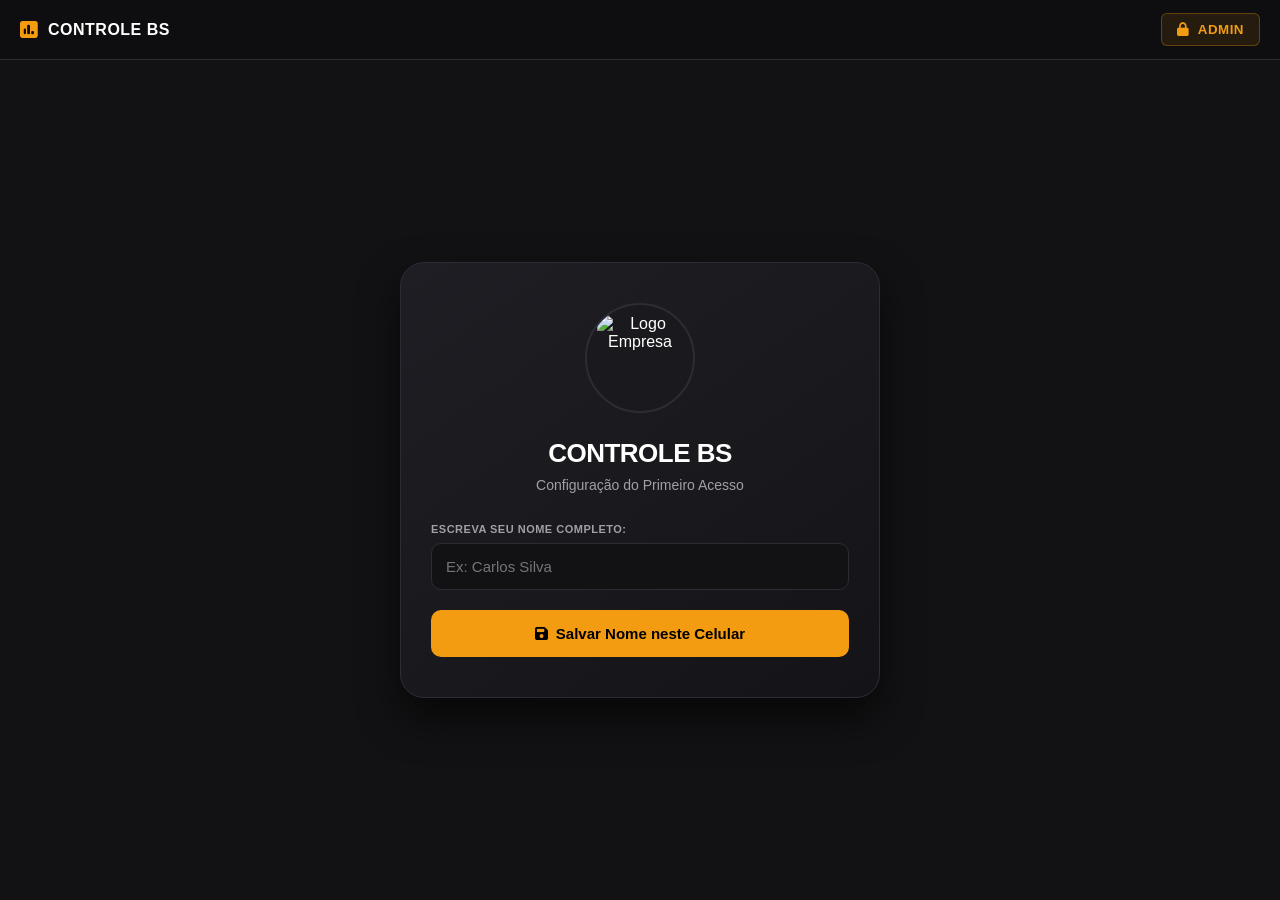
==== index.html @ a266a2f9 "Update index.html" ====
<!DOCTYPE html>
<html lang="pt-BR">
<head>
    <meta charset="UTF-8">
    <meta name="viewport" content="width=device-width, initial-scale=1.0">
    <title>CONTROLE BS</title>
    <link rel="stylesheet" href="https://cdnjs.cloudflare.com/ajax/libs/font-awesome/6.4.0/css/all.min.css">
    <style>
        :root {
            --bg-dark: #121214;
            --bg-card: #1a1a1e;
            --bg-sidebar: #0e0e10;
            --accent-orange: #f39c12;
            --neon-blue: #00d2ff;
            --neon-green: #22c55e;
            --text-main: #ffffff;
            --text-muted: #a0a0a5;
            --border-color: #2c2c35;
        }

        * { margin: 0; padding: 0; box-sizing: border-box; font-family: 'Segoe UI', Arial, sans-serif; }
        body { background-color: var(--bg-dark); color: var(--text-main); display: flex; height: 100vh; overflow: hidden; }

        /* Topbar / Header Geral */
        #topbar-lock { position: fixed; top: 0; left: 0; width: 100%; height: 60px; background-color: var(--bg-sidebar); border-bottom: 1px solid var(--border-color); display: flex; align-items: center; justify-content: space-between; padding: 0 20px; z-index: 999; }
        .logo-top { display: flex; align-items: center; gap: 10px; }
        .logo-top i { color: var(--accent-orange); font-size: 20px; }
        .logo-top h2 { font-size: 16px; font-weight: 800; letter-spacing: 0.5px; }
        .logo-top span { color: var(--accent-orange); }
        #btn-estado-login { background-color: rgba(243, 156, 18, 0.1); color: var(--accent-orange); border: 1px solid rgba(243, 156, 18, 0.3); padding: 8px 15px; border-radius: 6px; font-weight: 700; cursor: pointer; display: flex; align-items: center; gap: 8px; transition: 0.2s; letter-spacing: 0.5px; }

        /* Sidebar do Administrador (Inicia Oculta) */
        #sidebar-admin { background-color: var(--bg-sidebar); width: 260px; border-right: 1px solid var(--border-color); display: none; flex-direction: column; padding: 80px 10px 20px 10px; shrink: 0; overflow-y: auto; }
        .nav-container { display: flex; flex-direction: column; gap: 5px; }
        .nav-btn { background: none; border: none; color: var(--text-muted); padding: 12px 15px; width: 100%; text-align: left; font-size: 14px; font-weight: 600; border-radius: 8px; cursor: pointer; display: flex; align-items: center; gap: 12px; transition: 0.2s; margin-bottom: 5px; }
        .nav-btn:hover { background-color: rgba(255, 255, 255, 0.05); color: var(--text-main); }
        .nav-btn.active { background-color: var(--accent-orange); color: #000; }

        /* Área de Conteúdo Principal */
        main { flex: 1; display: flex; flex-direction: column; overflow-y: auto; background-color: var(--bg-dark); padding-top: 60px; }
        .tab-content { display: none; padding: 30px; animation: fadeIn 0.3s ease-in-out; }
        .tab-content.active { display: block; }
        @keyframes fadeIn { from { opacity: 0; transform: translateY(5px); } to { opacity: 1; transform: translateY(0); } }

        .header-actions { display: flex; justify-content: space-between; align-items: center; margin-bottom: 20px; flex-wrap: wrap; gap: 15px; }
        h1 { font-size: 24px; font-weight: 700; display: flex; align-items: center; gap: 10px; margin: 0; }
        
        /* Sistema de Sub-Abas Internas */
        .sub-tabs-container { display: flex; gap: 10px; border-bottom: 1px solid var(--border-color); margin-bottom: 20px; padding-bottom: 10px; }
        .sub-tab-btn { background-color: #1a1a1e; border: 1px solid var(--border-color); color: var(--text-muted); padding: 10px 20px; border-radius: 8px; font-size: 13px; font-weight: 700; cursor: pointer; transition: 0.2s; }
        .sub-tab-btn:hover { color: #fff; background-color: #222226; }
        .sub-tab-btn.active { background-color: rgba(243, 156, 18, 0.1); border-color: var(--accent-orange); color: var(--accent-orange); }
        .sub-tab-content { display: none; animation: fadeIn 0.2s ease-in-out; }
        .sub-tab-content.active { display: block; }

        /* Barra de Ferramentas de Planilha */
        .sheet-tools { display: flex; gap: 10px; }
        .btn-tool { background-color: #222226; border: 1px solid var(--border-color); color: #fff; padding: 8px 14px; border-radius: 6px; font-size: 13px; font-weight: 600; cursor: pointer; display: flex; align-items: center; gap: 6px; transition: 0.2s; }
        .btn-tool:hover { background-color: #2c2c35; border-color: var(--text-muted); }
        .btn-excel { background-color: rgba(34, 197, 94, 0.1); border-color: rgba(34, 197, 94, 0.3); color: var(--neon-green); }

        /* Layout Centralizado com Logo */
        .ponto-container-central { display: flex; flex-direction: column; align-items: center; justify-content: center; min-height: calc(100vh - 120px); padding: 20px; }
        .ponto-card { background: linear-gradient(145deg, #1e1e24, #141418); border: 1px solid var(--border-color); box-shadow: 0 20px 40px rgba(0,0,0,0.6); border-radius: 24px; width: 100%; max-width: 480px; padding: 40px 30px; text-align: center; }
        
        /* Círculo do Logo com efeito Pulse */
        .ponto-logo-box { width: 110px; height: 110px; background-color: var(--bg-card); border: 2px solid var(--border-color); border-radius: 50%; display: flex; align-items: center; justify-content: center; margin: 0 auto 25px auto; overflow: hidden; padding: 10px; animation: pulseGlow 2s infinite; }
        .ponto-logo-box img { width: 100%; height: 100%; object-fit: contain; }
        
        @keyframes pulseGlow { 0% { box-shadow: 0 0 0 0 rgba(243, 156, 18, 0.4); border-color: var(--accent-orange); } 70% { box-shadow: 0 0 0 15px rgba(243, 156, 18, 0); border-color: var(--border-color); } 100% { box-shadow: 0 0 0 0 rgba(243, 156, 18, 0); border-color: var(--accent-orange); } }
        .ponto-card h2 { font-size: 26px; font-weight: 800; margin-bottom: 8px; letter-spacing: -0.5px; color: #fff; }
        .ponto-card p { color: var(--text-muted); font-size: 14px; margin-bottom: 30px; }
        
        /* Box do Nome Memorizado */
        .user-memorized-box { background-color: rgba(255,255,255,0.03); border: 1px solid var(--border-color); padding: 15px; border-radius: 12px; margin-bottom: 25px; display: flex; flex-direction: column; gap: 5px; }
        .user-name-title { font-size: 18px; font-weight: 700; color: #fff; }
        .btn-change-user { background: none; border: none; color: var(--accent-orange); font-size: 12px; font-weight: 600; cursor: pointer; text-decoration: underline; margin-top: 5px; }

        /* Cards Informativos Administrativos */
        .grid-cards { display: grid; grid-template-columns: repeat(auto-fit, minmax(220px, 1fr)); gap: 20px; margin-bottom: 30px; }
        .card { background-color: var(--bg-card); padding: 20px; border-radius: 12px; border: 1px solid var(--border-color); display: flex; align-items: center; justify-content: space-between; cursor: pointer; transition: 0.2s; }
        .card:hover { transform: translateY(-3px); background-color: #222226; }
        .card-info h3 { font-size: 13px; color: var(--text-muted); text-transform: uppercase; margin-bottom: 5px; }
        .card-info p { font-size: 28px; font-weight: 700; }
        .card i { font-size: 32px; opacity: 0.3; }

        /* Componentes e Formulários */
        .box-container { background-color: var(--bg-card); border-radius: 12px; border: 1px solid var(--border-color); padding: 25px; margin-bottom: 25px; }
        .inline-form { display: flex; gap: 12px; align-items: flex-end; flex-wrap: wrap; margin-bottom: 15px; }
        .form-group { margin-bottom: 20px; display: flex; flex-direction: column; gap: 8px; text-align: left; }
        .inline-form .form-group { margin-bottom: 0; flex: 1; min-width: 150px; }
        label { font-size: 11px; font-weight: 700; color: var(--text-muted); text-transform: uppercase; letter-spacing: 0.5px; }
        select, input { background-color: #121214; border: 1px solid var(--border-color); color: #fff; padding: 14px; border-radius: 10px; font-size: 15px; outline: none; width: 100%; transition: 0.2s; }
        select:focus, input:focus { border-color: var(--accent-orange); box-shadow: 0 0 0 2px rgba(243,156,18,0.2); }
        
        .btn-principal { background-color: var(--accent-orange); color: #000; font-weight: 700; padding: 15px; border: none; border-radius: 10px; cursor: pointer; font-size: 15px; display: flex; align-items: center; justify-content: center; gap: 8px; width: 100%; transition: 0.2s; }
        .btn-principal:hover { background-color: #e08e0b; transform: translateY(-1px); }
        .btn-add-item { height: 48px; padding: 0 20px; width: auto; background-color: var(--neon-blue); color: #000; font-weight: 700; border: none; border-radius: 10px; cursor: pointer; display: flex; align-items: center; gap: 8px; transition: 0.2s; }
        .btn-add-item:hover { background-color: #00b4db; }

        /* Tabelas / Planilhas Excel Style */
        .table-responsive { width: 100%; overflow-x: auto; margin-top: 15px; border-radius: 8px; border: 1px solid var(--border-color); }
        table { width: 100%; border-collapse: collapse; background-color: rgba(255,255,255,0.01); }
        th, td { padding: 14px; text-align: left; border-bottom: 1px solid var(--border-color); border-right: 1px solid rgba(255,255,255,0.03); }
        th { background-color: rgba(255, 255, 255, 0.03); color: var(--text-muted); font-size: 12px; text-transform: uppercase; font-weight: 700; }
        td[contenteditable="true"] { outline: none; cursor: cell; }
        td[contenteditable="true"]:focus { background-color: rgba(243, 156, 18, 0.1); box-shadow: inset 0 0 0 1px var(--accent-orange); color: #fff; }
        tr:hover td { background-color: rgba(255, 255, 255, 0.01); }
        .btn-delete-row { background: none; border: none; color: #ef4444; cursor: pointer; font-size: 14px; transition: 0.2s; }
        .btn-delete-row:hover { color: #f87171; transform: scale(1.1); }
        .badge-obra { background-color: rgba(0, 210, 255, 0.1); color: var(--neon-blue); padding: 5px 10px; border-radius: 6px; font-size: 13px; font-weight: 600; }
        .row-clicavel { cursor: pointer; }
        .row-clicavel:hover td { background-color: rgba(0, 210, 255, 0.04) !important; }

        /* Dropzone Upload */
        .upload-dropzone { background-color: #111; min-height: 250px; display: flex; flex-direction: column; align-items: center; justify-content: center; border: 2px dashed var(--border-color); border-radius: 12px; cursor: pointer; padding: 20px; }

        /* Modais */
        .modal-fullscreen { position: fixed; top: 0; left: 0; width: 100vw; height: 100vh; background-color: rgba(0,0,0,0.9); display: none; align-items: center; justify-content: center; z-index: 1000; padding: 20px; }
        .modal-content { background-color: var(--bg-card); border: 1px solid var(--border-color); width: 100%; max-width: 550px; border-radius: 20px; padding: 25px; display: flex; flex-direction: column; gap: 15px; box-shadow: 0 15px 45px rgba(0,0,0,0.7); }
        .modal-header { display: flex; justify-content: space-between; align-items: center; border-bottom: 1px solid var(--border-color); padding-bottom: 12px; }
        .modal-close { background: none; border: none; color: var(--text-muted); font-size: 24px; cursor: pointer; }
        .video-wrapper { position: relative; width: 100%; background: #000; border-radius: 12px; overflow: hidden; aspect-ratio: 4/3; }
        video { width: 100%; height: 100%; object-fit: cover; }
        .gps-box { background-color: rgba(0,0,0,0.5); border: 1px solid var(--border-color); padding: 12px; border-radius: 8px; font-size: 13px; color: #fff; text-align: center; font-weight: 600; }
        
        /* Ficha Cadastral Avançada */
        .ficha-corpo { display: flex; flex-direction: column; gap: 20px; }
        .ficha-foto-container { width: 100%; height: 260px; border-radius: 12px; overflow: hidden; border: 1px solid var(--border-color); background-color: #111; display: flex; align-items: center; justify-content: center; }
        .ficha-foto-container img { width: 100%; height: 100%; object-fit: contain; }
        .ficha-dados { background-color: #111114; padding: 18px; border-radius: 12px; border: 1px solid var(--border-color); }
        .ficha-dados p { margin-bottom: 10px; font-size: 14px; }
        .ficha-dados strong { color: var(--text-muted); display: inline-block; width: 130px; }
        .historico-pontos-box { max-height: 150px; overflow-y: auto; background-color: #121214; border: 1px solid var(--border-color); border-radius: 8px; padding: 10px; }
        .historico-item { font-size: 12px; padding: 6px 8px; border-bottom: 1px solid rgba(255,255,255,0.05); color: #fff; display: flex; justify-content: space-between; }

        @media (max-width: 768px) {
            body { flex-direction: column; }
            #sidebar-admin { width: 100%; height: auto; padding: 80px 15px 15px 15px; }
            .nav-container { flex-direction: row; flex-wrap: wrap; }
            .nav-btn { width: calc(50% - 5px); }
        }
    </style>
</head>
<body>

    <div id="topbar-lock">
        <div class="logo-top">
            <i class="fa-solid fa-square-poll-vertical"></i>
            <h2>CONTROLE BS</h2>
        </div>
        <button id="btn-estado-login" onclick="lidarBotaoLogin()">
            <i class="fa-solid fa-lock"></i> ADMIN
        </button>
    </div>

    <aside id="sidebar-admin">
        <div class="nav-container">
            <button class="nav-btn" onclick="switchTab('painel-geral')">
                <i class="fa-solid fa-chart-line"></i> PAINEL GERAL
            </button>
            <button class="nav-btn active" onclick="switchTab('aba-ponto-funcionarios')">
                <i class="fa-solid fa-camera"></i> TERMINAL DE PONTO
            </button>
            <button class="nav-btn" onclick="switchTab('aba-fichas-efetivo')">
                <i class="fa-solid fa-id-card"></i> FICHAS DO EFETIVO
            </button>
            <button class="nav-btn" onclick="switchTab('aba-frentes-trabalho')">
                <i class="fa-solid fa-map-location-dot"></i> FRENTES DE OBRA
            </button>
            <button class="nav-btn" onclick="switchTab('aba-lancar-producao')">
                <i class="fa-solid fa-hammer"></i> LANÇAR PRODUÇÃO
            </button>
            <button class="nav-btn" onclick="switchTab('aba-materiais')">
                <i class="fa-solid fa-box-open"></i> MATERIAIS
            </button>
            <button class="nav-btn" onclick="switchTab('aba-ferramentas')">
                <i class="fa-solid fa-screwdriver-wrench"></i> FERRAMENTAS
            </button>
            <button class="nav-btn" onclick="switchTab('aba-leitor-projetos')">
                <i class="fa-solid fa-file-pdf"></i> LEITOR DE PROJETOS
            </button>
            <button class="nav-btn" onclick="switchTab('aba-configuracoes-app')">
                <i class="fa-solid fa-gear"></i> CONFIGURAÇÕES
            </button>
        </div>
    </aside>

    <main>
        
        <section id="aba-ponto-funcionarios" class="tab-content active">
            <div class="ponto-container-central">
                <div class="ponto-card">
                    <div class="ponto-logo-box">
                        <img id="logo-sistema-ponto" src="https://via.placeholder.com/100/1a1a1e/ffffff?text=LOGO" alt="Logo Empresa">
                    </div>
                    <h2>CONTROLE BS</h2>
                    <p id="ponto-card-instrucao">Carregando dados do aparelho...</p>
                    
                    <div id="box-ponto-config-inicial" style="display: none;">
                        <div class="form-group">
                            <label>Escreva seu Nome Completo:</label>
                            <input type="text" id="input-nome-celular" placeholder="Ex: Carlos Silva">
                        </div>
                        <button class="btn-principal" onclick="salvarNomeNesteCelular()">
                            <i class="fa-solid fa-floppy-disk"></i> Salvar Nome neste Celular
                        </button>
                    </div>

                    <div id="box-ponto-usuario-salvo" style="display: none;">
                        <div class="user-memorized-box">
                            <span style="font-size:12px; color:var(--text-muted); text-transform:uppercase;">Funcionário Vinculado:</span>
                            <span class="user-name-title" id="txt-nome-memorizado">---</span>
                            <button class="btn-change-user" onclick="limparNomeCelular()">Alterar Nome / Outro Usuário</button>
                        </div>
                        <button class="btn-principal" style="background-color: var(--neon-green); color:#000;" onclick="solicitarPontoPublico()">
                            <i class="fa-solid fa-camera"></i> Bater Ponto Agora
                        </button>
                    </div>
                </div>
            </div>
        </section>

        <section id="painel-geral" class="tab-content">
            <div class="header-actions">
                <h1><i class="fa-solid fa-sliders" style="color:var(--neon-blue);"></i> Painel Geral de Auditoria</h1>
                <div class="sheet-tools">
                    <button class="btn-tool btn-excel" onclick="exportarTabelaParaExcel('tabela-painel-geral', 'Painel_Geral_Auditoria')"><i class="fa-solid fa-file-excel"></i> Baixar Excel</button>
                </div>
            </div>
            
            <div class="grid-cards">
                <div class="card" style="border-left: 4px solid var(--neon-blue);" onclick="switchTab('aba-frentes-trabalho')">
                    <div class="card-info"><h3>Frentes Ativas</h3><p id="card-total-obras">0</p></div>
                    <i class="fa-solid fa-building"></i>
                </div>
                <div class="card" style="border-left: 4px solid var(--accent-orange);" onclick="switchTab('aba-fichas-efetivo')">
                    <div class="card-info"><h3>Efetivo Total</h3><p id="card-total-func">0</p></div>
                    <i class="fa-solid fa-users"></i>
                </div>
                <div class="card" style="border-left: 4px solid var(--neon-green);" onclick="switchTab('aba-fichas-efetivo')">
                    <div class="card-info"><h3>Total Batidas</h3><p id="card-total-prod">0</p></div>
                    <i class="fa-solid fa-clipboard-check"></i>
                </div>
            </div>

            <div class="box-container">
                <h2>Quadro Geral de Frequência</h2>
                <div class="table-responsive">
                    <table id="tabela-painel-geral">
                        <thead>
                            <tr>
                                <th>Nome do Funcionário</th>
                                <th>Cargo</th>
                                <th>Canteiro Vinculado</th>
                                <th>Total de Batidas</th>
                                <th>Último Registro</th>
                            </tr>
                        </thead>
                        <tbody id="tbody-geral"></tbody>
                    </table>
                </div>
            </div>
        </section>

        <section id="aba-fichas-efetivo" class="tab-content">
            <div class="header-actions">
                <h1><i class="fa-solid fa-id-card" style="color:var(--accent-orange);"></i> Fichas do Efetivo Operacional</h1>
            </div>
            <div class="box-container">
                <div class="table-responsive">
                    <table id="tabela-fichas-efetivo">
                        <thead>
                            <tr>
                                <th>Nome</th>
                                <th>Cargo</th>
                                <th>Total Batidas</th>
                                <th>Status Cadastral</th>
                            </tr>
                        </thead>
                        <tbody id="tbody-fichas"></tbody>
                    </table>
                </div>
            </div>
        </section>

        <section id="aba-frentes-trabalho" class="tab-content">
            <div class="header-actions">
                <h1><i class="fa-solid fa-map-location-dot" style="color:var(--neon-green);"></i> Controle por Canteiro</h1>
            </div>
            <div class="box-container">
                <div class="form-group">
                    <label>Filtrar Exibição por Canteiro:</label>
                    <select id="filtro-obra-analise" onchange="renderizarProducaoPorObra()"></select>
                </div>
            </div>
            <div class="box-container">
                <h2 id="titulo-obra-filtrada">Selecione uma obra</h2>
                <div class="table-responsive">
                    <table id="tabela-frentes-obra">
                        <thead>
                            <tr>
                                <th>Funcionário</th>
                                <th>Cargo</th>
                                <th>Batidas no Sistema</th>
                                <th>Último Status</th>
                            </tr>
                        </thead>
                        <tbody id="tbody-por-obra"></tbody>
                    </table>
                </div>
            </div>

            <div style="display: grid; grid-template-columns: repeat(auto-fit, minmax(300px, 1fr)); gap: 20px; margin-top: 20px;">
                <div class="box-container">
                    <h3><i class="fa-solid fa-user-plus"></i> Inserir Operário</h3><br>
                    <form id="form-add-funcionario">
                        <div class="form-group"><label>Nome Exato:</label><input type="text" id="func-nome" placeholder="Igual ao digitado no celular" required></div>
                        <div class="form-group"><label>Cargo:</label><input type="text" id="func-cargo" required></div>
                        <div class="form-group"><label>Obra:</label><select id="func-obra-inicial"></select></div>
                        <button type="submit" class="btn-principal" style="background-color: var(--neon-blue);">Salvar</button>
                    </form>
                </div>
                <div class="box-container">
                    <h3><i class="fa-solid fa-square-plus"></i> Inserir Canteiro</h3><br>
                    <form id="form-add-obra">
                        <div class="form-group"><label>Nome da Obra:</label><input type="text" id="obra-nome" required></div>
                        <div class="form-group"><label>Localização / CEP:</label><input type="text" id="obra-local" required></div>
                        <button type="submit" class="btn-principal" style="background-color: var(--neon-green);">Salvar</button>
                    </form>
                </div>
            </div>
        </section>

        <section id="aba-lancar-producao" class="tab-content">
            <h1><i class="fa-solid fa-hammer" style="color:var(--accent-orange);"></i> Homologação de Metragens</h1>
            <div class="box-container" style="max-width: 600px; margin-top:20px;">
                <form id="form-producao">
                    <div class="form-group"><label>Colaborador:</label><select id="prod-funcionario" required></select></div>
                    <div class="form-group"><label>Volume Entregue:</label><input type="text" id="prod-quantidade" required></div><br>
                    <button type="submit" class="btn-principal">Homologar Métricas</button>
                </form>
            </div>
        </section>

        <section id="aba-materiais" class="tab-content">
            <div class="header-actions">
                <h1><i class="fa-solid fa-box-open" style="color:var(--neon-blue);"></i> Gerenciamento de Materiais</h1>
                <button class="btn-tool btn-excel" onclick="exportarTabelaParaExcel('tabela-materiais-atual', 'Controle_Materiais')"><i class="fa-solid fa-file-excel"></i> Exportar Sub-Aba</button>
            </div>

            <div class="sub-tabs-container">
                <button class="sub-tab-btn active" onclick="switchSubTab('materiais', 'estoque')"><i class="fa-solid fa-warehouse"></i> Estoque</button>
                <button class="sub-tab-btn" onclick="switchSubTab('materiais', 'casa')"><i class="fa-solid fa-house-user"></i> Casa</button>
                <button class="sub-tab-btn" onclick="switchSubTab('materiais', 'outro')"><i class="fa-solid fa-ellipsis"></i> Outro</button>
            </div>

            <div class="box-container">
                <div class="inline-form">
                    <div class="form-group"><label>Item/Material:</label><input type="text" id="mat-nome-input" placeholder="Ex: Cimento CP-II"></div>
                    <div class="form-group"><label>Quantidade:</label><input type="number" id="mat-qtd-input" placeholder="Ex: 50"></div>
                    <div class="form-group"><label>Unidade:</label><input type="text" id="mat-unid-input" placeholder="Ex: Sacos"></div>
                    <button class="btn-add-item" onclick="adicionarItemInventario('materiais')"><i class="fa-solid fa-plus"></i> Adicionar</button>
                </div>

                <div class="table-responsive">
                    <table id="tabela-materiais-atual">
                        <thead>
                            <tr>
                                <th>Descrição do Material</th>
                                <th>Quantidade</th>
                                <th>Unidade</th>
                                <th>Última Atualização</th>
                                <th style="width: 60px; text-align: center;">Ações</th>
                            </tr>
                        </thead>
                        <tbody id="tbody-materiais"></tbody>
                    </table>
                </div>
            </div>
        </section>

        <section id="aba-ferramentas" class="tab-content">
            <div class="header-actions">
                <h1><i class="fa-solid fa-screwdriver-wrench" style="color:var(--neon-green);"></i> Inventário de Ferramentas</h1>
                <button class="btn-tool btn-excel" onclick="exportarTabelaParaExcel('tabela-ferramentas-atual', 'Controle_Ferramentas')"><i class="fa-solid fa-file-excel"></i> Exportar Sub-Aba</button>
            </div>

            <div class="sub-tabs-container">
                <button class="sub-tab-btn active" onclick="switchSubTab('ferramentas', 'estoque')"><i class="fa-solid fa-boxes-stacked"></i> Estoque</button>
                <button class="sub-tab-btn" onclick="switchSubTab('ferramentas', 'casa')"><i class="fa-solid fa-screwdriver"></i> Casa</button>
                <button class="sub-tab-btn" onclick="switchSubTab('ferramentas', 'outro')"><i class="fa-solid fa-asterisk"></i> Outro</button>
            </div>

            <div class="box-container">
                <div class="inline-form">
                    <div class="form-group"><label>Nome da Ferramenta:</label><input type="text" id="ferr-nome-input" placeholder="Ex: Martelete Combinado"></div>
                    <div class="form-group"><label>Quantidade:</label><input type="number" id="ferr-qtd-input" placeholder="Ex: 3"></div>
                    <div class="form-group"><label>Estado/Situação:</label><input type="text" id="ferr-unid-input" placeholder="Ex: Novo / Em uso"></div>
                    <button class="btn-add-item" style="background-color: var(--neon-green);" onclick="adicionarItemInventario('ferramentas')"><i class="fa-solid fa-plus"></i> Adicionar</button>
                </div>

                <div class="table-responsive">
                    <table id="tabela-ferramentas-atual">
                        <thead>
                            <tr>
                                <th>Descrição do Equipamento</th>
                                <th>Qtd Disponível</th>
                                <th>Status/Unidade</th>
                                <th>Última Atualização</th>
                                <th style="width: 60px; text-align: center;">Ações</th>
                            </tr>
                        </thead>
                        <tbody id="tbody-ferramentas"></tbody>
                    </table>
                </div>
            </div>
        </section>

        <section id="aba-leitor-projetos" class="tab-content">
            <h1><i class="fa-solid fa-folder-open" style="color:var(--neon-blue);"></i> Leitor de Plantas e Projetos</h1>
            <input type="file" id="upload-pdf-projeto" accept="application/pdf, image/*" style="display: none;" onchange="carregarProjetoPlanta(event)">
            <div class="box-container" style="margin-top:20px;">
                <div id="dropzone-projeto" class="upload-dropzone" onclick="document.getElementById('upload-pdf-projeto').click()">
                    <div id="preview-projeto-status">
                        <i class="fa-solid fa-file-arrow-up" style="font-size: 54px; margin-bottom: 15px; color: var(--neon-blue);"></i>
                        <p style="font-size: 16px; font-weight: 600;">Clique para procurar o projeto</p>
                    </div>
                    <iframe id="viewer-pdf-projeto" style="width: 100%; height: 600px; border: none; display: none;"></iframe>
                    <img id="viewer-img-projeto" style="max-width: 100%; max-height: 600px; display: none; border-radius: 8px;">
                </div>
            </div>
        </section>

        <section id="aba-configuracoes-app" class="tab-content">
            <h1><i class="fa-solid fa-gear" style="color:var(--accent-orange);"></i> Configurações do Aplicativo</h1>
            
            <div class="box-container" style="margin-top: 20px;">
                <h2>Identidade e Logotipo</h2><br>
                <div style="display: grid; grid-template-columns: repeat(auto-fit, minmax(240px, 1fr)); gap: 15px;">
                    <div class="form-group">
                        <label>Alterar por URL da Imagem:</label>
                        <input type="text" id="config-logo-url" placeholder="Cole o link da imagem (https://...)" onchange="salvarLogoAdmin(this.value)">
                    </div>
                    <div class="form-group">
                        <label>Selecionar Foto (Galeria do Celular ou Computador):</label>
                        <input type="file" id="config-logo-file" accept="image/*" onchange="carregarLogoArquivoAdmin(event)">
                    </div>
                </div>
                <button class="btn-tool" style="margin-top: 20px;" onclick="restaurarLogoPadrao()">
                    <i class="fa-solid fa-rotate-left"></i> Restaurar Logo Padrão
                </button>
            </div>
        </section>

    </main>

    <div id="modal-ponto" class="modal-fullscreen">
        <div class="modal-content">
            <div class="modal-header">
                <h3 id="modal-ponto-titulo">Registrar Ponto</h3>
                <button class="modal-close" onclick="fecharModalPonto()">&times;</button>
            </div>
            <div class="video-wrapper"><video id="ponto-video" autoplay playsinline></video></div>
            <div id="modal-ponto-gps" class="gps-box">📡 Sintonizando localização...</div>
            <div class="modal-footer" style="display:flex; gap:10px;">
                <button class="btn-principal" onclick="fecharModalPonto()" style="background:#323238; color:#fff;">Cancelar</button>
                <button class="btn-principal" onclick="confirmarPontoPublico()" style="background-color: var(--neon-green);">Confirmar Batida</button>
            </div>
        </div>
    </div>

    <div id="modal-ficha" class="modal-fullscreen">
        <div class="modal-content">
            <div class="modal-header">
                <h3 id="ficha-nome-titulo">Ficha Cadastral</h3>
                <button class="modal-close" onclick="fecharModalFicha()">&times;</button>
            </div>
            <div class="ficha-corpo">
                <div class="ficha-foto-container">
                    <img id="ficha-foto-img" src="" alt="Foto do Ponto">
                    <p id="ficha-sem-foto-txt" style="color: var(--text-muted); display:none; padding:20px; text-align:center;"><i class="fa-solid fa-camera" style="font-size:32px; margin-bottom:10px;"></i><br>Nenhuma foto capturada.</p>
                </div>
                <div class="ficha-dados" id="ficha-dados-texto"></div>
                <div>
                    <label style="margin-bottom:5px; display:block;">Histórico de Batidas Livres:</label>
                    <div class="historico-pontos-box" id="ficha-historico-lista"></div>
                </div>
            </div>
            <button class="btn-principal" onclick="window.print()" style="background-color:var(--neon-blue); color:#000;"><i class="fa-solid fa-print"></i> Imprimir</button>
        </div>
    </div>

    <script src="script.js"></script>
</body>
</html>
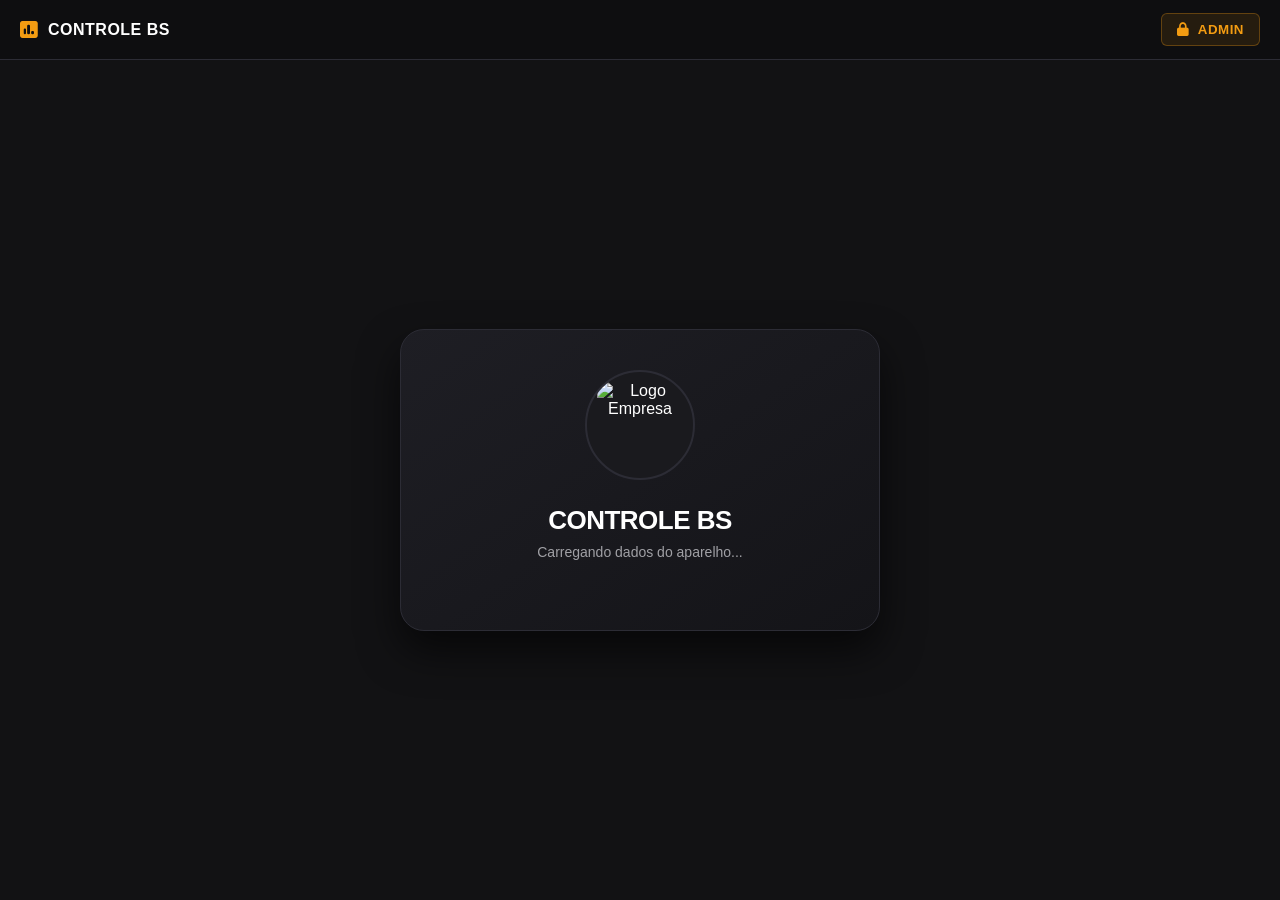
==== commit 0540eb2f: "Update index.html" ====
--- a/index.html
+++ b/index.html
@@ -183,7 +183,16 @@
             <button class="nav-btn" onclick="switchTab('aba-configuracoes-app')">
                 <i class="fa-solid fa-gear"></i> CONFIGURAÇÕES
             </button>
-        </div>
+        <div id="area-cadastro">
+    <input type="text" id="nome-funcionario" placeholder="Nome do Funcionário">
+    <input type="text" id="cargo-funcionario" placeholder="Cargo">
+    <button onclick="cadastrarUsuario(
+        document.getElementById('nome-funcionario').value, 
+        document.getElementById('cargo-funcionario').value
+    )">CADASTRAR</button>
+</div>
+
+<div id="lista-funcionarios">
     </aside>
 
     <main>
@@ -194,6 +203,8 @@
                     <div class="ponto-logo-box">
                         <img id="logo-sistema-ponto" src="https://via.placeholder.com/100/1a1a1e/ffffff?text=LOGO" alt="Logo Empresa">
                     </div>
+                    <div id="lista-funcionarios">
+    </div>
                     <h2>CONTROLE BS</h2>
                     <p id="ponto-card-instrucao">Carregando dados do aparelho...</p>
                     
@@ -491,6 +502,6 @@
         </div>
     </div>
 
-    <script src="script.js"></script>
+    <script type="module" src="script.js"></script>
 </body>
 </html>
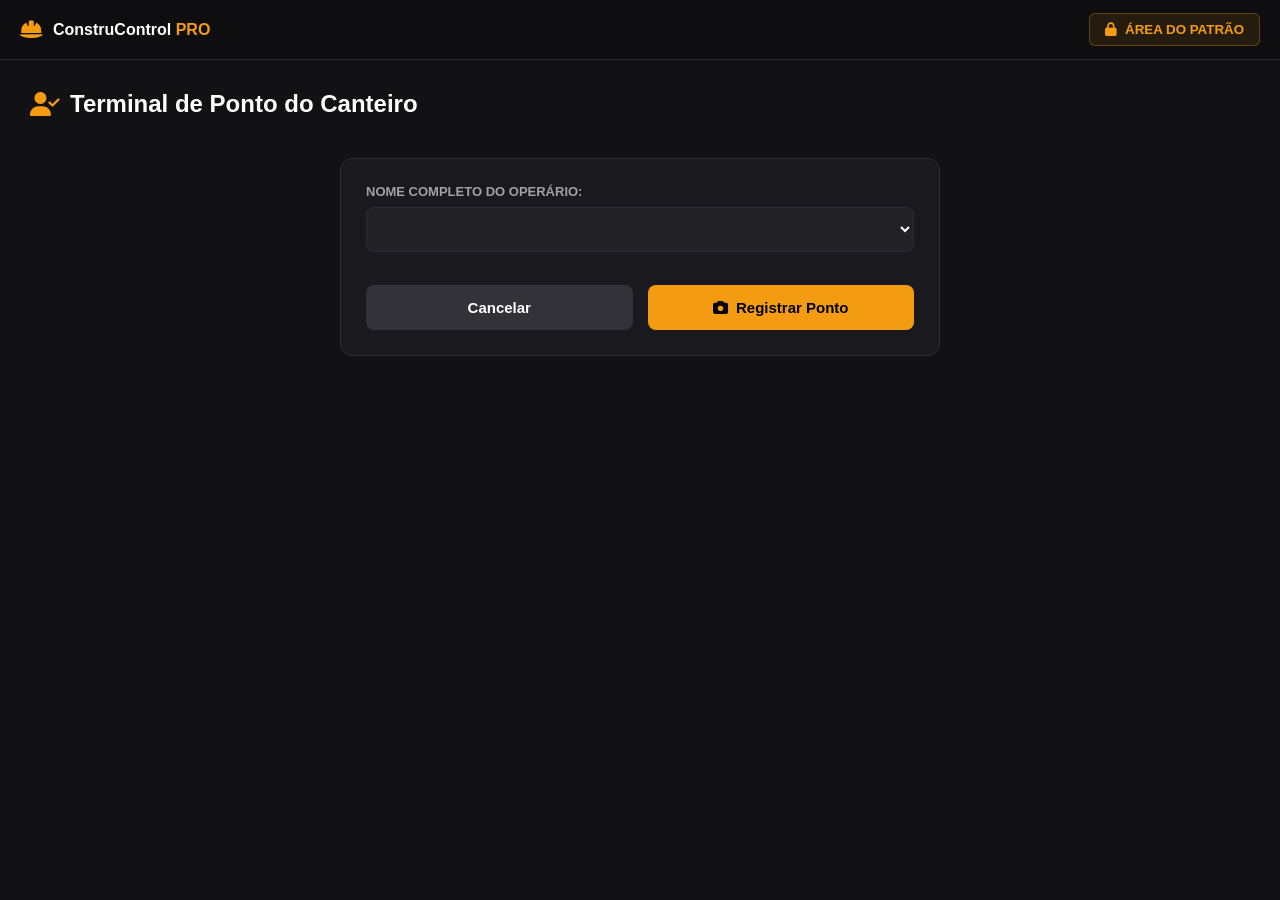
==== commit d5158752: "Update index.html" ====
--- a/index.html
+++ b/index.html
@@ -3,7 +3,8 @@
 <head>
     <meta charset="UTF-8">
     <meta name="viewport" content="width=device-width, initial-scale=1.0">
-    <title>CONTROLE BS</title>
+    <title>ConstruControl PRO v2.5</title>
+    <!-- FontAwesome para Ícones Premium -->
     <link rel="stylesheet" href="https://cdnjs.cloudflare.com/ajax/libs/font-awesome/6.4.0/css/all.min.css">
     <style>
         :root {
@@ -21,20 +22,22 @@
         * { margin: 0; padding: 0; box-sizing: border-box; font-family: 'Segoe UI', Arial, sans-serif; }
         body { background-color: var(--bg-dark); color: var(--text-main); display: flex; height: 100vh; overflow: hidden; }
 
-        /* Topbar / Header Geral */
+        /* Topbar de Bloqueio/Admin */
         #topbar-lock { position: fixed; top: 0; left: 0; width: 100%; height: 60px; background-color: var(--bg-sidebar); border-bottom: 1px solid var(--border-color); display: flex; align-items: center; justify-content: space-between; padding: 0 20px; z-index: 999; }
         .logo-top { display: flex; align-items: center; gap: 10px; }
         .logo-top i { color: var(--accent-orange); font-size: 20px; }
-        .logo-top h2 { font-size: 16px; font-weight: 800; letter-spacing: 0.5px; }
+        .logo-top h2 { font-size: 16px; font-weight: 800; }
         .logo-top span { color: var(--accent-orange); }
-        #btn-estado-login { background-color: rgba(243, 156, 18, 0.1); color: var(--accent-orange); border: 1px solid rgba(243, 156, 18, 0.3); padding: 8px 15px; border-radius: 6px; font-weight: 700; cursor: pointer; display: flex; align-items: center; gap: 8px; transition: 0.2s; letter-spacing: 0.5px; }
-
-        /* Sidebar do Administrador (Inicia Oculta) */
-        #sidebar-admin { background-color: var(--bg-sidebar); width: 260px; border-right: 1px solid var(--border-color); display: none; flex-direction: column; padding: 80px 10px 20px 10px; shrink: 0; overflow-y: auto; }
+
+        /* Sidebar Logística (Inicia Oculta se deslogado) */
+        #sidebar-admin { background-color: var(--bg-sidebar); width: 260px; border-right: 1px solid var(--border-color); display: none; flex-direction: column; padding: 80px 10px 20px 10px; shrink: 0; }
+
         .nav-container { display: flex; flex-direction: column; gap: 5px; }
         .nav-btn { background: none; border: none; color: var(--text-muted); padding: 12px 15px; width: 100%; text-align: left; font-size: 14px; font-weight: 600; border-radius: 8px; cursor: pointer; display: flex; align-items: center; gap: 12px; transition: 0.2s; margin-bottom: 5px; }
         .nav-btn:hover { background-color: rgba(255, 255, 255, 0.05); color: var(--text-main); }
         .nav-btn.active { background-color: var(--accent-orange); color: #000; }
+        
+        #btn-estado-login { background-color: rgba(243, 156, 18, 0.1); color: var(--accent-orange); border: 1px solid rgba(243, 156, 18, 0.3); padding: 8px 15px; border-radius: 6px; font-weight: 700; cursor: pointer; display: flex; align-items: center; gap: 8px; transition: 0.2s; }
 
         /* Área de Conteúdo Principal */
         main { flex: 1; display: flex; flex-direction: column; overflow-y: auto; background-color: var(--bg-dark); padding-top: 60px; }
@@ -45,122 +48,104 @@
         .header-actions { display: flex; justify-content: space-between; align-items: center; margin-bottom: 20px; flex-wrap: wrap; gap: 15px; }
         h1 { font-size: 24px; font-weight: 700; display: flex; align-items: center; gap: 10px; margin: 0; }
         
-        /* Sistema de Sub-Abas Internas */
-        .sub-tabs-container { display: flex; gap: 10px; border-bottom: 1px solid var(--border-color); margin-bottom: 20px; padding-bottom: 10px; }
-        .sub-tab-btn { background-color: #1a1a1e; border: 1px solid var(--border-color); color: var(--text-muted); padding: 10px 20px; border-radius: 8px; font-size: 13px; font-weight: 700; cursor: pointer; transition: 0.2s; }
-        .sub-tab-btn:hover { color: #fff; background-color: #222226; }
-        .sub-tab-btn.active { background-color: rgba(243, 156, 18, 0.1); border-color: var(--accent-orange); color: var(--accent-orange); }
-        .sub-tab-content { display: none; animation: fadeIn 0.2s ease-in-out; }
-        .sub-tab-content.active { display: block; }
-
         /* Barra de Ferramentas de Planilha */
         .sheet-tools { display: flex; gap: 10px; }
         .btn-tool { background-color: #222226; border: 1px solid var(--border-color); color: #fff; padding: 8px 14px; border-radius: 6px; font-size: 13px; font-weight: 600; cursor: pointer; display: flex; align-items: center; gap: 6px; transition: 0.2s; }
         .btn-tool:hover { background-color: #2c2c35; border-color: var(--text-muted); }
         .btn-excel { background-color: rgba(34, 197, 94, 0.1); border-color: rgba(34, 197, 94, 0.3); color: var(--neon-green); }
-
-        /* Layout Centralizado com Logo */
-        .ponto-container-central { display: flex; flex-direction: column; align-items: center; justify-content: center; min-height: calc(100vh - 120px); padding: 20px; }
-        .ponto-card { background: linear-gradient(145deg, #1e1e24, #141418); border: 1px solid var(--border-color); box-shadow: 0 20px 40px rgba(0,0,0,0.6); border-radius: 24px; width: 100%; max-width: 480px; padding: 40px 30px; text-align: center; }
-        
-        /* Círculo do Logo com efeito Pulse */
-        .ponto-logo-box { width: 110px; height: 110px; background-color: var(--bg-card); border: 2px solid var(--border-color); border-radius: 50%; display: flex; align-items: center; justify-content: center; margin: 0 auto 25px auto; overflow: hidden; padding: 10px; animation: pulseGlow 2s infinite; }
-        .ponto-logo-box img { width: 100%; height: 100%; object-fit: contain; }
-        
-        @keyframes pulseGlow { 0% { box-shadow: 0 0 0 0 rgba(243, 156, 18, 0.4); border-color: var(--accent-orange); } 70% { box-shadow: 0 0 0 15px rgba(243, 156, 18, 0); border-color: var(--border-color); } 100% { box-shadow: 0 0 0 0 rgba(243, 156, 18, 0); border-color: var(--accent-orange); } }
-        .ponto-card h2 { font-size: 26px; font-weight: 800; margin-bottom: 8px; letter-spacing: -0.5px; color: #fff; }
-        .ponto-card p { color: var(--text-muted); font-size: 14px; margin-bottom: 30px; }
-        
-        /* Box do Nome Memorizado */
-        .user-memorized-box { background-color: rgba(255,255,255,0.03); border: 1px solid var(--border-color); padding: 15px; border-radius: 12px; margin-bottom: 25px; display: flex; flex-direction: column; gap: 5px; }
-        .user-name-title { font-size: 18px; font-weight: 700; color: #fff; }
-        .btn-change-user { background: none; border: none; color: var(--accent-orange); font-size: 12px; font-weight: 600; cursor: pointer; text-decoration: underline; margin-top: 5px; }
-
-        /* Cards Informativos Administrativos */
+        .btn-excel:hover { background-color: rgba(34, 197, 94, 0.2); }
+
+        /* Cards Informativos */
         .grid-cards { display: grid; grid-template-columns: repeat(auto-fit, minmax(220px, 1fr)); gap: 20px; margin-bottom: 30px; }
-        .card { background-color: var(--bg-card); padding: 20px; border-radius: 12px; border: 1px solid var(--border-color); display: flex; align-items: center; justify-content: space-between; cursor: pointer; transition: 0.2s; }
+        .card { background-color: var(--bg-card); padding: 20px; border-radius: 12px; border: 1px solid var(--border-color); display: flex; align-items: center; justify-content: space-between; cursor: pointer; transition: transform 0.2s, background-color 0.2s; }
         .card:hover { transform: translateY(-3px); background-color: #222226; }
         .card-info h3 { font-size: 13px; color: var(--text-muted); text-transform: uppercase; margin-bottom: 5px; }
         .card-info p { font-size: 28px; font-weight: 700; }
         .card i { font-size: 32px; opacity: 0.3; }
 
-        /* Componentes e Formulários */
+        /* Componentes e Planilhas */
         .box-container { background-color: var(--bg-card); border-radius: 12px; border: 1px solid var(--border-color); padding: 25px; margin-bottom: 25px; }
-        .inline-form { display: flex; gap: 12px; align-items: flex-end; flex-wrap: wrap; margin-bottom: 15px; }
-        .form-group { margin-bottom: 20px; display: flex; flex-direction: column; gap: 8px; text-align: left; }
-        .inline-form .form-group { margin-bottom: 0; flex: 1; min-width: 150px; }
-        label { font-size: 11px; font-weight: 700; color: var(--text-muted); text-transform: uppercase; letter-spacing: 0.5px; }
-        select, input { background-color: #121214; border: 1px solid var(--border-color); color: #fff; padding: 14px; border-radius: 10px; font-size: 15px; outline: none; width: 100%; transition: 0.2s; }
-        select:focus, input:focus { border-color: var(--accent-orange); box-shadow: 0 0 0 2px rgba(243,156,18,0.2); }
-        
-        .btn-principal { background-color: var(--accent-orange); color: #000; font-weight: 700; padding: 15px; border: none; border-radius: 10px; cursor: pointer; font-size: 15px; display: flex; align-items: center; justify-content: center; gap: 8px; width: 100%; transition: 0.2s; }
-        .btn-principal:hover { background-color: #e08e0b; transform: translateY(-1px); }
-        .btn-add-item { height: 48px; padding: 0 20px; width: auto; background-color: var(--neon-blue); color: #000; font-weight: 700; border: none; border-radius: 10px; cursor: pointer; display: flex; align-items: center; gap: 8px; transition: 0.2s; }
-        .btn-add-item:hover { background-color: #00b4db; }
-
-        /* Tabelas / Planilhas Excel Style */
+        .form-group { margin-bottom: 15px; display: flex; flex-direction: column; gap: 8px; }
+        label { font-size: 13px; font-weight: 600; color: var(--text-muted); }
+        select, input { background-color: #222226; border: 1px solid var(--border-color); color: #fff; padding: 12px; border-radius: 8px; font-size: 15px; outline: none; width: 100%; }
+        select:focus, input:focus { border-color: var(--accent-orange); }
+        
+        .btn-principal { background-color: var(--accent-orange); color: #000; font-weight: 700; padding: 14px; border: none; border-radius: 8px; cursor: pointer; font-size: 15px; display: flex; align-items: center; justify-content: center; gap: 8px; width: 100%; transition: 0.2s; }
+        .btn-principal:hover { background-color: #e08e0b; }
+
+        /* Tabelas/Planilhas Excel Editáveis */
         .table-responsive { width: 100%; overflow-x: auto; margin-top: 15px; border-radius: 8px; border: 1px solid var(--border-color); }
         table { width: 100%; border-collapse: collapse; background-color: rgba(255,255,255,0.01); }
         th, td { padding: 14px; text-align: left; border-bottom: 1px solid var(--border-color); border-right: 1px solid rgba(255,255,255,0.03); }
         th { background-color: rgba(255, 255, 255, 0.03); color: var(--text-muted); font-size: 12px; text-transform: uppercase; font-weight: 700; }
-        td[contenteditable="true"] { outline: none; cursor: cell; }
-        td[contenteditable="true"]:focus { background-color: rgba(243, 156, 18, 0.1); box-shadow: inset 0 0 0 1px var(--accent-orange); color: #fff; }
+        td[contenteditable="true"] { outline: none; position: relative; transition: background 0.1s; cursor: cell; }
+        td[contenteditable="true"]:focus { background-color: rgba(243, 156, 18, 0.1) !important; box-shadow: inset 0 0 0 1px var(--accent-orange); color: #fff; }
         tr:hover td { background-color: rgba(255, 255, 255, 0.01); }
-        .btn-delete-row { background: none; border: none; color: #ef4444; cursor: pointer; font-size: 14px; transition: 0.2s; }
-        .btn-delete-row:hover { color: #f87171; transform: scale(1.1); }
-        .badge-obra { background-color: rgba(0, 210, 255, 0.1); color: var(--neon-blue); padding: 5px 10px; border-radius: 6px; font-size: 13px; font-weight: 600; }
+        
+        .badge-obra { background-color: rgba(0, 210, 255, 0.1); color: var(--neon-blue); padding: 5px 10px; border-radius: 6px; font-size: 13px; font-weight: 600; display: inline-flex; align-items: center; gap: 5px; }
         .row-clicavel { cursor: pointer; }
-        .row-clicavel:hover td { background-color: rgba(0, 210, 255, 0.04) !important; }
-
-        /* Dropzone Upload */
-        .upload-dropzone { background-color: #111; min-height: 250px; display: flex; flex-direction: column; align-items: center; justify-content: center; border: 2px dashed var(--border-color); border-radius: 12px; cursor: pointer; padding: 20px; }
+        .row-clicavel:hover td { background-color: rgba(0, 210, 255, 0.05) !important; }
+
+        /* Caixa de Upload do Leitor Clivável */
+        .upload-dropzone { background-color: #111; min-height: 350px; display: flex; flex-direction: column; align-items: center; justify-content: center; border: 2px dashed var(--border-color); border-radius: 12px; cursor: pointer; transition: 0.2s; padding: 30px; position: relative; }
+        .upload-dropzone:hover { border-color: var(--neon-blue); background-color: rgba(0, 210, 255, 0.02); }
 
         /* Modais */
-        .modal-fullscreen { position: fixed; top: 0; left: 0; width: 100vw; height: 100vh; background-color: rgba(0,0,0,0.9); display: none; align-items: center; justify-content: center; z-index: 1000; padding: 20px; }
-        .modal-content { background-color: var(--bg-card); border: 1px solid var(--border-color); width: 100%; max-width: 550px; border-radius: 20px; padding: 25px; display: flex; flex-direction: column; gap: 15px; box-shadow: 0 15px 45px rgba(0,0,0,0.7); }
+        .modal-fullscreen { position: fixed; top: 0; left: 0; width: 100vw; height: 100vh; background-color: rgba(0,0,0,0.85); display: none; align-items: center; justify-content: center; z-index: 1000; padding: 20px; }
+        .modal-content { background-color: var(--bg-card); border: 1px solid var(--border-color); width: 100%; max-width: 550px; border-radius: 16px; padding: 25px; display: flex; flex-direction: column; gap: 15px; box-shadow: 0 10px 30px rgba(0,0,0,0.5); }
         .modal-header { display: flex; justify-content: space-between; align-items: center; border-bottom: 1px solid var(--border-color); padding-bottom: 12px; }
         .modal-close { background: none; border: none; color: var(--text-muted); font-size: 24px; cursor: pointer; }
+        
         .video-wrapper { position: relative; width: 100%; background: #000; border-radius: 12px; overflow: hidden; aspect-ratio: 4/3; }
         video { width: 100%; height: 100%; object-fit: cover; }
-        .gps-box { background-color: rgba(0,0,0,0.5); border: 1px solid var(--border-color); padding: 12px; border-radius: 8px; font-size: 13px; color: #fff; text-align: center; font-weight: 600; }
-        
-        /* Ficha Cadastral Avançada */
-        .ficha-corpo { display: flex; flex-direction: column; gap: 20px; }
-        .ficha-foto-container { width: 100%; height: 260px; border-radius: 12px; overflow: hidden; border: 1px solid var(--border-color); background-color: #111; display: flex; align-items: center; justify-content: center; }
+        .gps-box { background-color: rgba(0,0,0,0.4); border: 1px solid var(--border-color); padding: 12px; border-radius: 8px; font-size: 13px; color: #fff; text-align: center; font-weight: 600; }
+        
+        /* Ficha de Operário */
+        .ficha-corpo { display: flex; flex-direction: column; gap: 15px; text-align: center; }
+        .ficha-foto-container { width: 100%; max-height: 280px; border-radius: 12px; overflow: hidden; border: 1px solid var(--border-color); background-color: #111; display: flex; align-items: center; justify-content: center; }
         .ficha-foto-container img { width: 100%; height: 100%; object-fit: contain; }
-        .ficha-dados { background-color: #111114; padding: 18px; border-radius: 12px; border: 1px solid var(--border-color); }
-        .ficha-dados p { margin-bottom: 10px; font-size: 14px; }
-        .ficha-dados strong { color: var(--text-muted); display: inline-block; width: 130px; }
-        .historico-pontos-box { max-height: 150px; overflow-y: auto; background-color: #121214; border: 1px solid var(--border-color); border-radius: 8px; padding: 10px; }
-        .historico-item { font-size: 12px; padding: 6px 8px; border-bottom: 1px solid rgba(255,255,255,0.05); color: #fff; display: flex; justify-content: space-between; }
+        .ficha-dados { text-align: left; background-color: #111114; padding: 15px; border-radius: 10px; border: 1px solid var(--border-color); }
+        .ficha-dados p { margin-bottom: 8px; font-size: 14px; }
+        .ficha-dados strong { color: var(--text-muted); }
 
         @media (max-width: 768px) {
             body { flex-direction: column; }
-            #sidebar-admin { width: 100%; height: auto; padding: 80px 15px 15px 15px; }
+            #sidebar-admin { width: 100%; height: auto; border-right: none; border-bottom: 1px solid var(--border-color); padding: 80px 15px 15px 15px; }
             .nav-container { flex-direction: row; flex-wrap: wrap; }
             .nav-btn { width: calc(50% - 5px); }
+            .tab-content { padding: 15px; }
+        }
+
+        @media print {
+            body * { visibility: hidden; }
+            .tab-content.active, .tab-content.active * { visibility: visible; }
+            .tab-content.active { position: absolute; left: 0; top: 0; width: 100%; padding: 0; background: #fff; color: #000; }
+            .sheet-tools, #sidebar-admin, #topbar-lock, .upload-dropzone, form, button { display: none !important; }
+            table, th, td { border: 1px solid #000 !important; color: #000 !important; }
         }
     </style>
 </head>
 <body>
 
+    <!-- 🔒 TOPBAR DE SEGURANÇA -->
     <div id="topbar-lock">
         <div class="logo-top">
-            <i class="fa-solid fa-square-poll-vertical"></i>
-            <h2>CONTROLE BS</h2>
+            <i class="fa-solid fa-helmet-safety"></i>
+            <h2>ConstruControl <span>PRO</span></h2>
         </div>
         <button id="btn-estado-login" onclick="lidarBotaoLogin()">
-            <i class="fa-solid fa-lock"></i> ADMIN
+            <i class="fa-solid fa-lock"></i> ÁREA DO PATRÃO
         </button>
     </div>
 
+    <!-- 🛠️ SIDEBAR (Escondida por padrão) -->
     <aside id="sidebar-admin">
         <div class="nav-container">
             <button class="nav-btn" onclick="switchTab('painel-geral')">
                 <i class="fa-solid fa-chart-line"></i> PAINEL GERAL
             </button>
             <button class="nav-btn active" onclick="switchTab('aba-ponto-funcionarios')">
-                <i class="fa-solid fa-camera"></i> TERMINAL DE PONTO
+                <i class="fa-solid fa-camera"></i> REGISTRAR PONTO
             </button>
             <button class="nav-btn" onclick="switchTab('aba-fichas-efetivo')">
                 <i class="fa-solid fa-id-card"></i> FICHAS DO EFETIVO
@@ -171,72 +156,41 @@
             <button class="nav-btn" onclick="switchTab('aba-lancar-producao')">
                 <i class="fa-solid fa-hammer"></i> LANÇAR PRODUÇÃO
             </button>
-            <button class="nav-btn" onclick="switchTab('aba-materiais')">
-                <i class="fa-solid fa-box-open"></i> MATERIAIS
-            </button>
-            <button class="nav-btn" onclick="switchTab('aba-ferramentas')">
-                <i class="fa-solid fa-screwdriver-wrench"></i> FERRAMENTAS
-            </button>
             <button class="nav-btn" onclick="switchTab('aba-leitor-projetos')">
                 <i class="fa-solid fa-file-pdf"></i> LEITOR DE PROJETOS
             </button>
-            <button class="nav-btn" onclick="switchTab('aba-configuracoes-app')">
-                <i class="fa-solid fa-gear"></i> CONFIGURAÇÕES
-            </button>
-        <div id="area-cadastro">
-    <input type="text" id="nome-funcionario" placeholder="Nome do Funcionário">
-    <input type="text" id="cargo-funcionario" placeholder="Cargo">
-    <button onclick="cadastrarUsuario(
-        document.getElementById('nome-funcionario').value, 
-        document.getElementById('cargo-funcionario').value
-    )">CADASTRAR</button>
-</div>
-
-<div id="lista-funcionarios">
+        </div>
     </aside>
 
+    <!-- 📺 CONTEÚDO PRINCIPAL -->
     <main>
         
+        <!-- 🎯 ABA REGISTRO DE PONTO (ÚNICA ABA INICIAL ACESSÍVEL) -->
         <section id="aba-ponto-funcionarios" class="tab-content active">
-            <div class="ponto-container-central">
-                <div class="ponto-card">
-                    <div class="ponto-logo-box">
-                        <img id="logo-sistema-ponto" src="https://via.placeholder.com/100/1a1a1e/ffffff?text=LOGO" alt="Logo Empresa">
-                    </div>
-                    <div id="lista-funcionarios">
-    </div>
-                    <h2>CONTROLE BS</h2>
-                    <p id="ponto-card-instrucao">Carregando dados do aparelho...</p>
-                    
-                    <div id="box-ponto-config-inicial" style="display: none;">
-                        <div class="form-group">
-                            <label>Escreva seu Nome Completo:</label>
-                            <input type="text" id="input-nome-celular" placeholder="Ex: Carlos Silva">
-                        </div>
-                        <button class="btn-principal" onclick="salvarNomeNesteCelular()">
-                            <i class="fa-solid fa-floppy-disk"></i> Salvar Nome neste Celular
-                        </button>
-                    </div>
-
-                    <div id="box-ponto-usuario-salvo" style="display: none;">
-                        <div class="user-memorized-box">
-                            <span style="font-size:12px; color:var(--text-muted); text-transform:uppercase;">Funcionário Vinculado:</span>
-                            <span class="user-name-title" id="txt-nome-memorizado">---</span>
-                            <button class="btn-change-user" onclick="limparNomeCelular()">Alterar Nome / Outro Usuário</button>
-                        </div>
-                        <button class="btn-principal" style="background-color: var(--neon-green); color:#000;" onclick="solicitarPontoPublico()">
-                            <i class="fa-solid fa-camera"></i> Bater Ponto Agora
-                        </button>
-                    </div>
+            <h1><i class="fa-solid fa-user-check" style="color:var(--accent-orange);"></i> Terminal de Ponto do Canteiro</h1>
+            <div class="box-container" style="max-width: 600px; margin: 40px auto; text-align: center;">
+                <div class="form-group" style="text-align: left;">
+                    <label>NOME COMPLETO DO OPERÁRIO:</label>
+                    <select id="select-ponto-publico"></select>
+                </div><br>
+                <div style="display: flex; gap: 15px;">
+                    <button class="btn-principal" style="background-color: #323238; color: #fff;" onclick="cancelarSelecaoPonto()">
+                        Cancelar
+                    </button>
+                    <button class="btn-principal" onclick="solicitarPontoPublico()">
+                        <i class="fa-solid fa-camera"></i> Registrar Ponto
+                    </button>
                 </div>
             </div>
         </section>
 
+        <!-- 1. ABA: PAINEL GERAL -->
         <section id="painel-geral" class="tab-content">
             <div class="header-actions">
                 <h1><i class="fa-solid fa-sliders" style="color:var(--neon-blue);"></i> Painel Geral de Auditoria</h1>
                 <div class="sheet-tools">
-                    <button class="btn-tool btn-excel" onclick="exportarTabelaParaExcel('tabela-painel-geral', 'Painel_Geral_Auditoria')"><i class="fa-solid fa-file-excel"></i> Baixar Excel</button>
+                    <button class="btn-tool btn-excel" onclick="exportarTabelaParaExcel('tabela-painel-geral', 'Painel_Geral_Auditoria')"><i class="fa-solid fa-file-excel"></i> Baixar Planilha Excel</button>
+                    <button class="btn-tool" onclick="imprimirAba()"><i class="fa-solid fa-print"></i> Imprimir / PDF</button>
                 </div>
             </div>
             
@@ -249,14 +203,14 @@
                     <div class="card-info"><h3>Efetivo Total</h3><p id="card-total-func">0</p></div>
                     <i class="fa-solid fa-users"></i>
                 </div>
-                <div class="card" style="border-left: 4px solid var(--neon-green);" onclick="switchTab('aba-fichas-efetivo')">
-                    <div class="card-info"><h3>Total Batidas</h3><p id="card-total-prod">0</p></div>
+                <div class="card" style="border-left: 4px solid var(--neon-green);" onclick="switchTab('aba-lancar-producao')">
+                    <div class="card-info"><h3>Registros Coletados</h3><p id="card-total-prod">0</p></div>
                     <i class="fa-solid fa-clipboard-check"></i>
                 </div>
             </div>
 
             <div class="box-container">
-                <h2>Quadro Geral de Frequência</h2>
+                <h2>Quadro Geral de Frequência e Status (Planilha Editável)</h2>
                 <div class="table-responsive">
                     <table id="tabela-painel-geral">
                         <thead>
@@ -264,8 +218,8 @@
                                 <th>Nome do Funcionário</th>
                                 <th>Cargo</th>
                                 <th>Canteiro Vinculado</th>
-                                <th>Total de Batidas</th>
-                                <th>Último Registro</th>
+                                <th>Dias Trabalhados</th>
+                                <th>Última Atividade</th>
                             </tr>
                         </thead>
                         <tbody id="tbody-geral"></tbody>
@@ -274,19 +228,25 @@
             </div>
         </section>
 
+        <!-- 3. ABA: FICHAS DO EFETIVO -->
         <section id="aba-fichas-efetivo" class="tab-content">
             <div class="header-actions">
                 <h1><i class="fa-solid fa-id-card" style="color:var(--accent-orange);"></i> Fichas do Efetivo Operacional</h1>
+                <div class="sheet-tools">
+                    <button class="btn-tool btn-excel" onclick="exportarTabelaParaExcel('tabela-fichas-efetivo', 'Fichas_Efetivo')"><i class="fa-solid fa-file-excel"></i> Baixar Planilha Excel</button>
+                    <button class="btn-tool" onclick="imprimirAba()"><i class="fa-solid fa-print"></i> Imprimir / PDF</button>
+                </div>
             </div>
             <div class="box-container">
+                <p style="color: var(--text-muted); margin-bottom: 15px;">Clique na linha de qualquer operário da planilha para inspecionar a Ficha Cadastral com foto do ponto.</p>
                 <div class="table-responsive">
                     <table id="tabela-fichas-efetivo">
                         <thead>
                             <tr>
                                 <th>Nome</th>
                                 <th>Cargo</th>
-                                <th>Total Batidas</th>
-                                <th>Status Cadastral</th>
+                                <th>Frequência</th>
+                                <th>Status Recente</th>
                             </tr>
                         </thead>
                         <tbody id="tbody-fichas"></tbody>
@@ -295,13 +255,18 @@
             </div>
         </section>
 
+        <!-- 4. ABA: FRENTES DE OBRA -->
         <section id="aba-frentes-trabalho" class="tab-content">
             <div class="header-actions">
                 <h1><i class="fa-solid fa-map-location-dot" style="color:var(--neon-green);"></i> Controle por Canteiro</h1>
+                <div class="sheet-tools">
+                    <button class="btn-tool btn-excel" onclick="exportarTabelaParaExcel('tabela-frentes-obra', 'Frentes_Obra_Filtro')"><i class="fa-solid fa-file-excel"></i> Baixar Planilha Excel</button>
+                    <button class="btn-tool" onclick="imprimirAba()"><i class="fa-solid fa-print"></i> Imprimir / PDF</button>
+                </div>
             </div>
             <div class="box-container">
                 <div class="form-group">
-                    <label>Filtrar Exibição por Canteiro:</label>
+                    <label>FILTRAR EXIBIÇÃO POR CANTEIRO:</label>
                     <select id="filtro-obra-analise" onchange="renderizarProducaoPorObra()"></select>
                 </div>
             </div>
@@ -313,20 +278,19 @@
                             <tr>
                                 <th>Funcionário</th>
                                 <th>Cargo</th>
-                                <th>Batidas no Sistema</th>
-                                <th>Último Status</th>
+                                <th>Presenças</th>
+                                <th>Desempenho</th>
                             </tr>
                         </thead>
                         <tbody id="tbody-por-obra"></tbody>
                     </table>
                 </div>
             </div>
-
-            <div style="display: grid; grid-template-columns: repeat(auto-fit, minmax(300px, 1fr)); gap: 20px; margin-top: 20px;">
+            <div style="display: grid; grid-template-columns: repeat(auto-fit, minmax(300px, 1fr)); gap: 20px;">
                 <div class="box-container">
                     <h3><i class="fa-solid fa-user-plus"></i> Inserir Operário</h3><br>
                     <form id="form-add-funcionario">
-                        <div class="form-group"><label>Nome Exato:</label><input type="text" id="func-nome" placeholder="Igual ao digitado no celular" required></div>
+                        <div class="form-group"><label>Nome:</label><input type="text" id="func-nome" required></div>
                         <div class="form-group"><label>Cargo:</label><input type="text" id="func-cargo" required></div>
                         <div class="form-group"><label>Obra:</label><select id="func-obra-inicial"></select></div>
                         <button type="submit" class="btn-principal" style="background-color: var(--neon-blue);">Salvar</button>
@@ -336,172 +300,9 @@
                     <h3><i class="fa-solid fa-square-plus"></i> Inserir Canteiro</h3><br>
                     <form id="form-add-obra">
                         <div class="form-group"><label>Nome da Obra:</label><input type="text" id="obra-nome" required></div>
-                        <div class="form-group"><label>Localização / CEP:</label><input type="text" id="obra-local" required></div>
+                        <div class="form-group"><label>Localização:</label><input type="text" id="obra-local" required></div>
                         <button type="submit" class="btn-principal" style="background-color: var(--neon-green);">Salvar</button>
                     </form>
                 </div>
             </div>
-        </section>
-
-        <section id="aba-lancar-producao" class="tab-content">
-            <h1><i class="fa-solid fa-hammer" style="color:var(--accent-orange);"></i> Homologação de Metragens</h1>
-            <div class="box-container" style="max-width: 600px; margin-top:20px;">
-                <form id="form-producao">
-                    <div class="form-group"><label>Colaborador:</label><select id="prod-funcionario" required></select></div>
-                    <div class="form-group"><label>Volume Entregue:</label><input type="text" id="prod-quantidade" required></div><br>
-                    <button type="submit" class="btn-principal">Homologar Métricas</button>
-                </form>
-            </div>
-        </section>
-
-        <section id="aba-materiais" class="tab-content">
-            <div class="header-actions">
-                <h1><i class="fa-solid fa-box-open" style="color:var(--neon-blue);"></i> Gerenciamento de Materiais</h1>
-                <button class="btn-tool btn-excel" onclick="exportarTabelaParaExcel('tabela-materiais-atual', 'Controle_Materiais')"><i class="fa-solid fa-file-excel"></i> Exportar Sub-Aba</button>
-            </div>
-
-            <div class="sub-tabs-container">
-                <button class="sub-tab-btn active" onclick="switchSubTab('materiais', 'estoque')"><i class="fa-solid fa-warehouse"></i> Estoque</button>
-                <button class="sub-tab-btn" onclick="switchSubTab('materiais', 'casa')"><i class="fa-solid fa-house-user"></i> Casa</button>
-                <button class="sub-tab-btn" onclick="switchSubTab('materiais', 'outro')"><i class="fa-solid fa-ellipsis"></i> Outro</button>
-            </div>
-
-            <div class="box-container">
-                <div class="inline-form">
-                    <div class="form-group"><label>Item/Material:</label><input type="text" id="mat-nome-input" placeholder="Ex: Cimento CP-II"></div>
-                    <div class="form-group"><label>Quantidade:</label><input type="number" id="mat-qtd-input" placeholder="Ex: 50"></div>
-                    <div class="form-group"><label>Unidade:</label><input type="text" id="mat-unid-input" placeholder="Ex: Sacos"></div>
-                    <button class="btn-add-item" onclick="adicionarItemInventario('materiais')"><i class="fa-solid fa-plus"></i> Adicionar</button>
-                </div>
-
-                <div class="table-responsive">
-                    <table id="tabela-materiais-atual">
-                        <thead>
-                            <tr>
-                                <th>Descrição do Material</th>
-                                <th>Quantidade</th>
-                                <th>Unidade</th>
-                                <th>Última Atualização</th>
-                                <th style="width: 60px; text-align: center;">Ações</th>
-                            </tr>
-                        </thead>
-                        <tbody id="tbody-materiais"></tbody>
-                    </table>
-                </div>
-            </div>
-        </section>
-
-        <section id="aba-ferramentas" class="tab-content">
-            <div class="header-actions">
-                <h1><i class="fa-solid fa-screwdriver-wrench" style="color:var(--neon-green);"></i> Inventário de Ferramentas</h1>
-                <button class="btn-tool btn-excel" onclick="exportarTabelaParaExcel('tabela-ferramentas-atual', 'Controle_Ferramentas')"><i class="fa-solid fa-file-excel"></i> Exportar Sub-Aba</button>
-            </div>
-
-            <div class="sub-tabs-container">
-                <button class="sub-tab-btn active" onclick="switchSubTab('ferramentas', 'estoque')"><i class="fa-solid fa-boxes-stacked"></i> Estoque</button>
-                <button class="sub-tab-btn" onclick="switchSubTab('ferramentas', 'casa')"><i class="fa-solid fa-screwdriver"></i> Casa</button>
-                <button class="sub-tab-btn" onclick="switchSubTab('ferramentas', 'outro')"><i class="fa-solid fa-asterisk"></i> Outro</button>
-            </div>
-
-            <div class="box-container">
-                <div class="inline-form">
-                    <div class="form-group"><label>Nome da Ferramenta:</label><input type="text" id="ferr-nome-input" placeholder="Ex: Martelete Combinado"></div>
-                    <div class="form-group"><label>Quantidade:</label><input type="number" id="ferr-qtd-input" placeholder="Ex: 3"></div>
-                    <div class="form-group"><label>Estado/Situação:</label><input type="text" id="ferr-unid-input" placeholder="Ex: Novo / Em uso"></div>
-                    <button class="btn-add-item" style="background-color: var(--neon-green);" onclick="adicionarItemInventario('ferramentas')"><i class="fa-solid fa-plus"></i> Adicionar</button>
-                </div>
-
-                <div class="table-responsive">
-                    <table id="tabela-ferramentas-atual">
-                        <thead>
-                            <tr>
-                                <th>Descrição do Equipamento</th>
-                                <th>Qtd Disponível</th>
-                                <th>Status/Unidade</th>
-                                <th>Última Atualização</th>
-                                <th style="width: 60px; text-align: center;">Ações</th>
-                            </tr>
-                        </thead>
-                        <tbody id="tbody-ferramentas"></tbody>
-                    </table>
-                </div>
-            </div>
-        </section>
-
-        <section id="aba-leitor-projetos" class="tab-content">
-            <h1><i class="fa-solid fa-folder-open" style="color:var(--neon-blue);"></i> Leitor de Plantas e Projetos</h1>
-            <input type="file" id="upload-pdf-projeto" accept="application/pdf, image/*" style="display: none;" onchange="carregarProjetoPlanta(event)">
-            <div class="box-container" style="margin-top:20px;">
-                <div id="dropzone-projeto" class="upload-dropzone" onclick="document.getElementById('upload-pdf-projeto').click()">
-                    <div id="preview-projeto-status">
-                        <i class="fa-solid fa-file-arrow-up" style="font-size: 54px; margin-bottom: 15px; color: var(--neon-blue);"></i>
-                        <p style="font-size: 16px; font-weight: 600;">Clique para procurar o projeto</p>
-                    </div>
-                    <iframe id="viewer-pdf-projeto" style="width: 100%; height: 600px; border: none; display: none;"></iframe>
-                    <img id="viewer-img-projeto" style="max-width: 100%; max-height: 600px; display: none; border-radius: 8px;">
-                </div>
-            </div>
-        </section>
-
-        <section id="aba-configuracoes-app" class="tab-content">
-            <h1><i class="fa-solid fa-gear" style="color:var(--accent-orange);"></i> Configurações do Aplicativo</h1>
-            
-            <div class="box-container" style="margin-top: 20px;">
-                <h2>Identidade e Logotipo</h2><br>
-                <div style="display: grid; grid-template-columns: repeat(auto-fit, minmax(240px, 1fr)); gap: 15px;">
-                    <div class="form-group">
-                        <label>Alterar por URL da Imagem:</label>
-                        <input type="text" id="config-logo-url" placeholder="Cole o link da imagem (https://...)" onchange="salvarLogoAdmin(this.value)">
-                    </div>
-                    <div class="form-group">
-                        <label>Selecionar Foto (Galeria do Celular ou Computador):</label>
-                        <input type="file" id="config-logo-file" accept="image/*" onchange="carregarLogoArquivoAdmin(event)">
-                    </div>
-                </div>
-                <button class="btn-tool" style="margin-top: 20px;" onclick="restaurarLogoPadrao()">
-                    <i class="fa-solid fa-rotate-left"></i> Restaurar Logo Padrão
-                </button>
-            </div>
-        </section>
-
-    </main>
-
-    <div id="modal-ponto" class="modal-fullscreen">
-        <div class="modal-content">
-            <div class="modal-header">
-                <h3 id="modal-ponto-titulo">Registrar Ponto</h3>
-                <button class="modal-close" onclick="fecharModalPonto()">&times;</button>
-            </div>
-            <div class="video-wrapper"><video id="ponto-video" autoplay playsinline></video></div>
-            <div id="modal-ponto-gps" class="gps-box">📡 Sintonizando localização...</div>
-            <div class="modal-footer" style="display:flex; gap:10px;">
-                <button class="btn-principal" onclick="fecharModalPonto()" style="background:#323238; color:#fff;">Cancelar</button>
-                <button class="btn-principal" onclick="confirmarPontoPublico()" style="background-color: var(--neon-green);">Confirmar Batida</button>
-            </div>
-        </div>
-    </div>
-
-    <div id="modal-ficha" class="modal-fullscreen">
-        <div class="modal-content">
-            <div class="modal-header">
-                <h3 id="ficha-nome-titulo">Ficha Cadastral</h3>
-                <button class="modal-close" onclick="fecharModalFicha()">&times;</button>
-            </div>
-            <div class="ficha-corpo">
-                <div class="ficha-foto-container">
-                    <img id="ficha-foto-img" src="" alt="Foto do Ponto">
-                    <p id="ficha-sem-foto-txt" style="color: var(--text-muted); display:none; padding:20px; text-align:center;"><i class="fa-solid fa-camera" style="font-size:32px; margin-bottom:10px;"></i><br>Nenhuma foto capturada.</p>
-                </div>
-                <div class="ficha-dados" id="ficha-dados-texto"></div>
-                <div>
-                    <label style="margin-bottom:5px; display:block;">Histórico de Batidas Livres:</label>
-                    <div class="historico-pontos-box" id="ficha-historico-lista"></div>
-                </div>
-            </div>
-            <button class="btn-principal" onclick="window.print()" style="background-color:var(--neon-blue); color:#000;"><i class="fa-solid fa-print"></i> Imprimir</button>
-        </div>
-    </div>
-
-    <script type="module" src="script.js"></script>
-</body>
-</html>
+   
